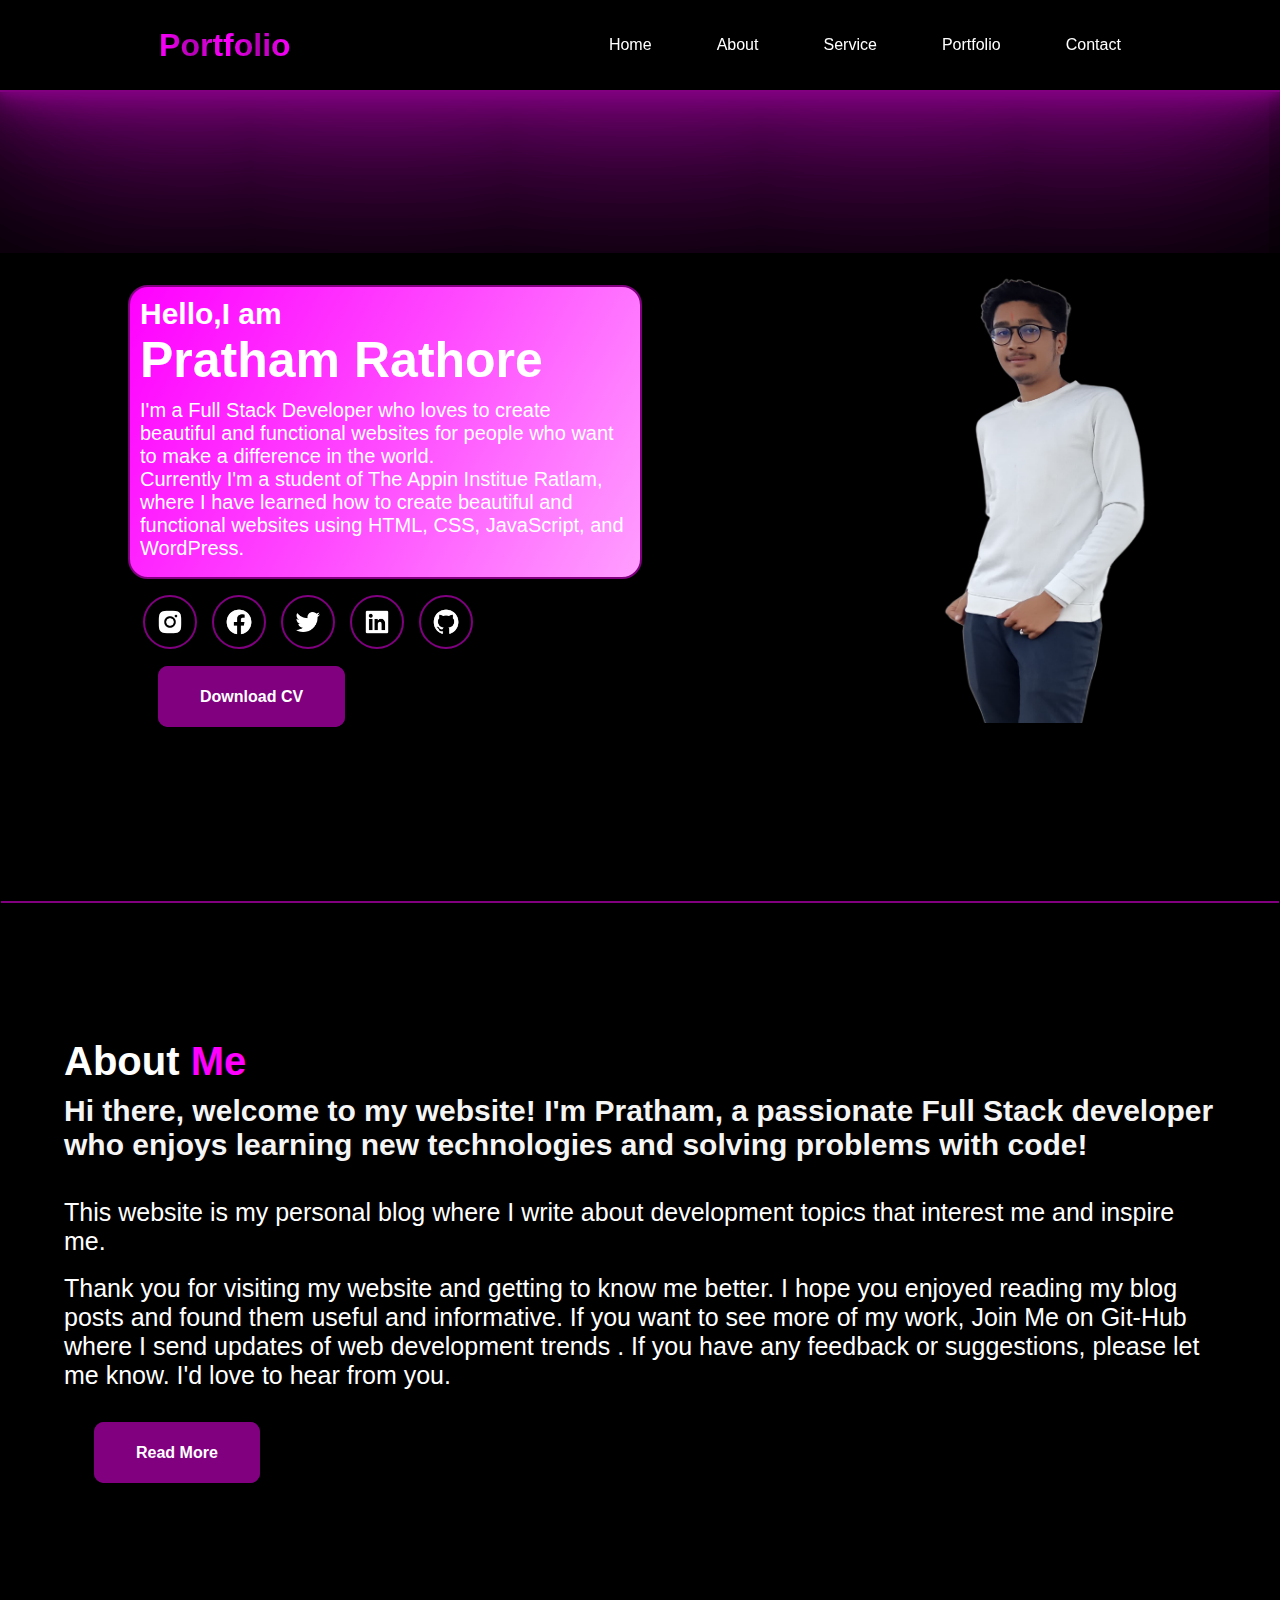
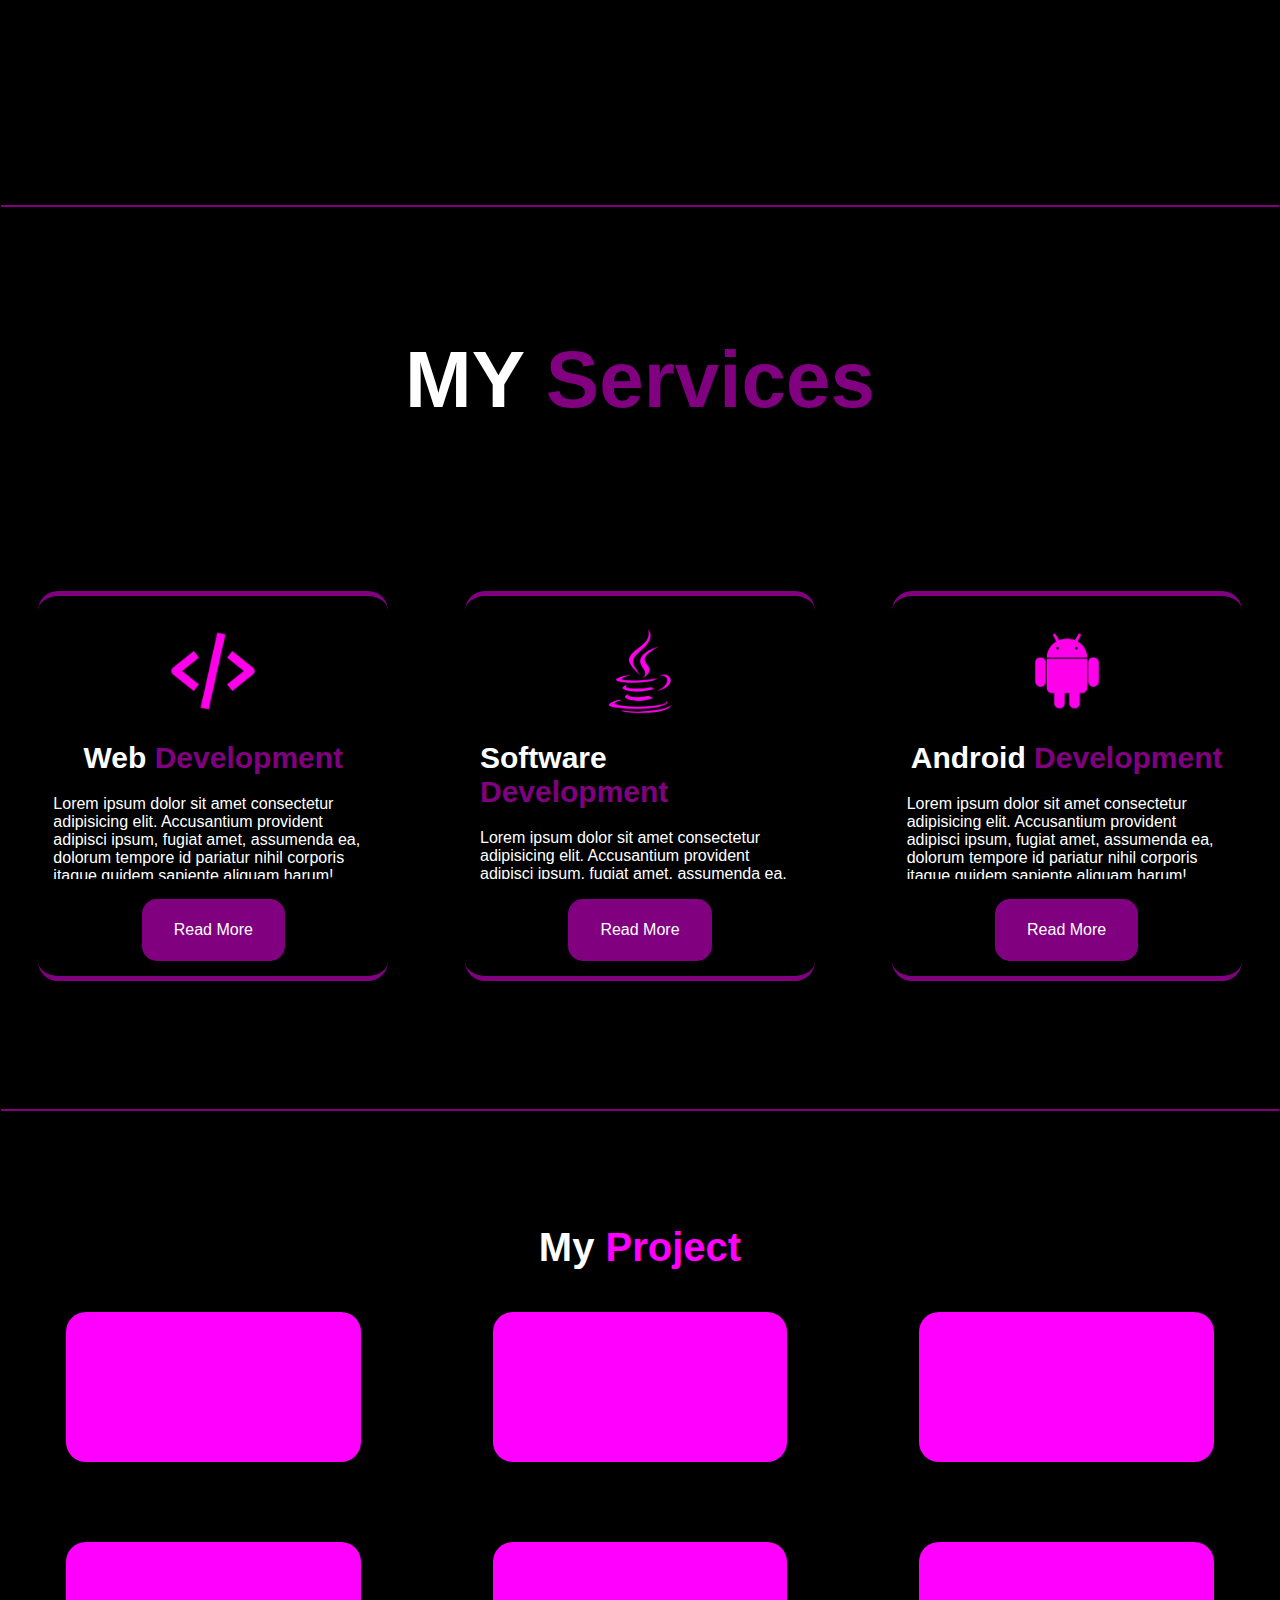
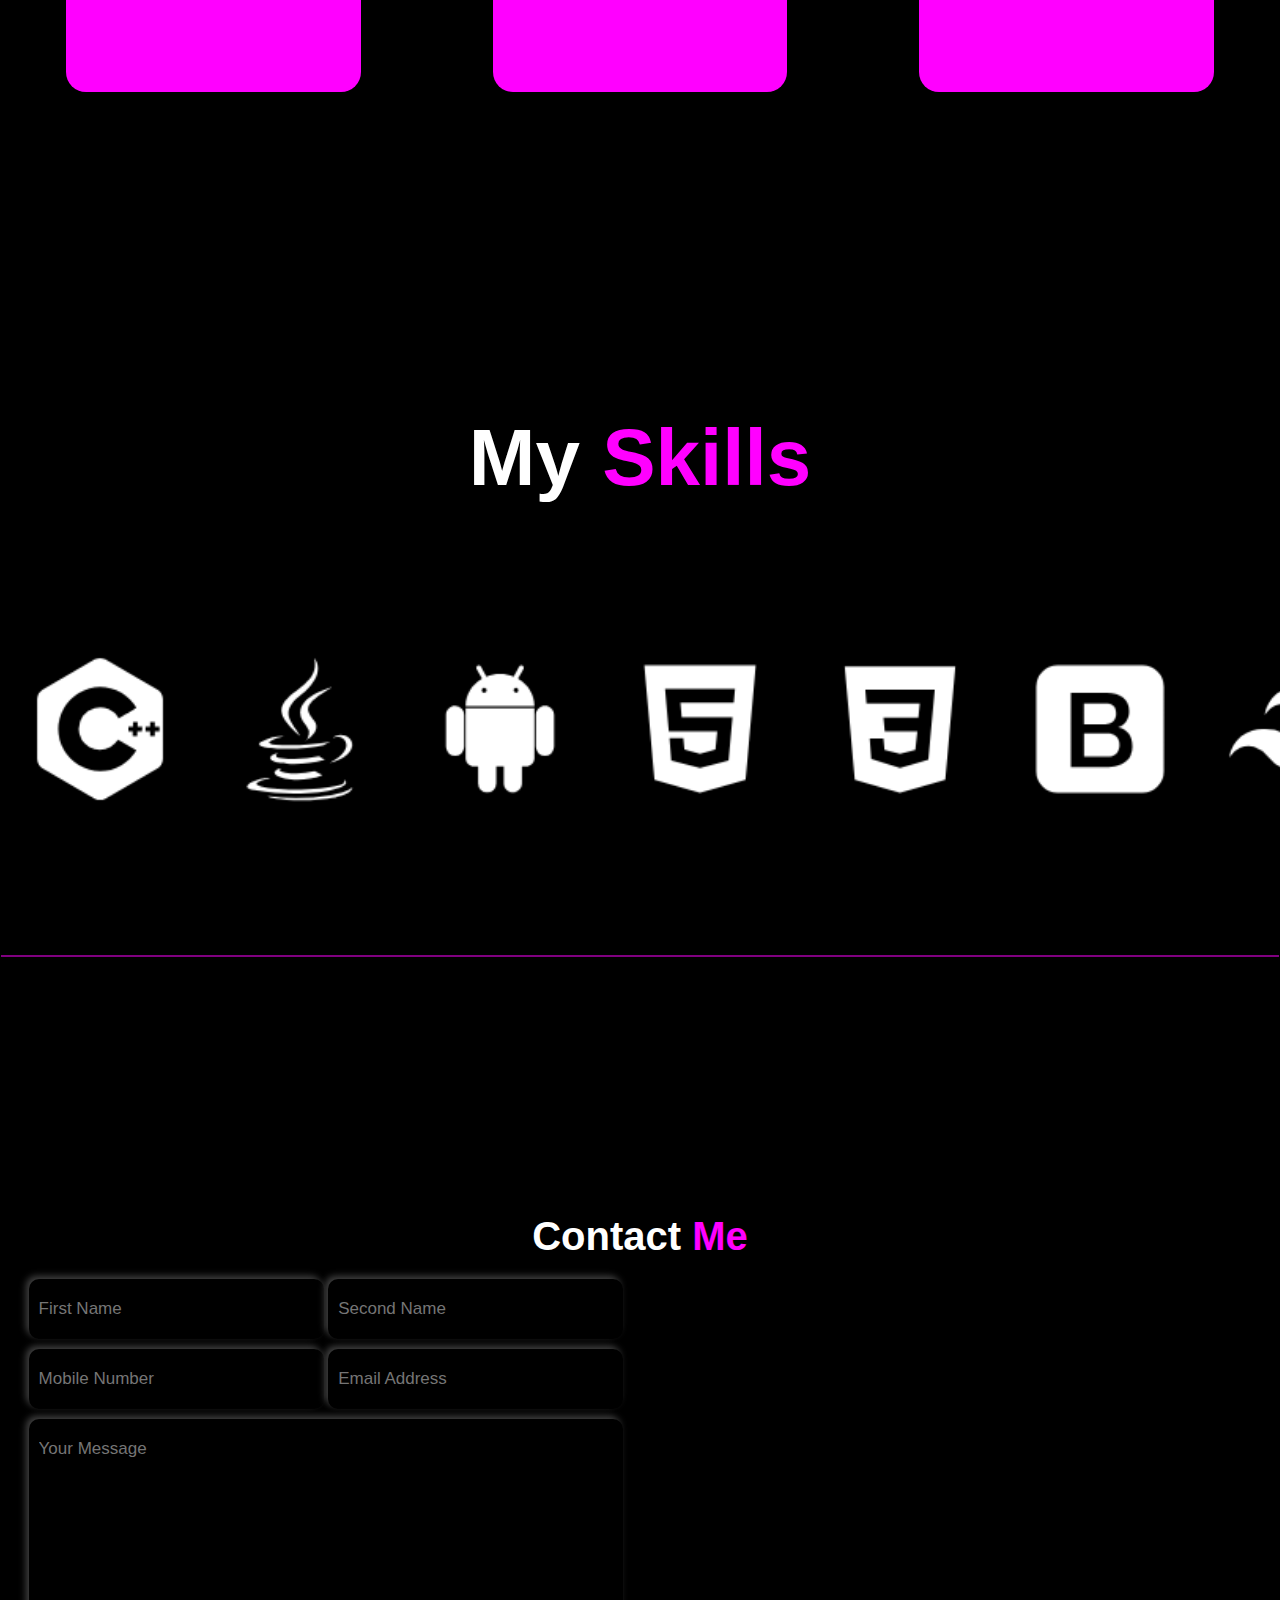
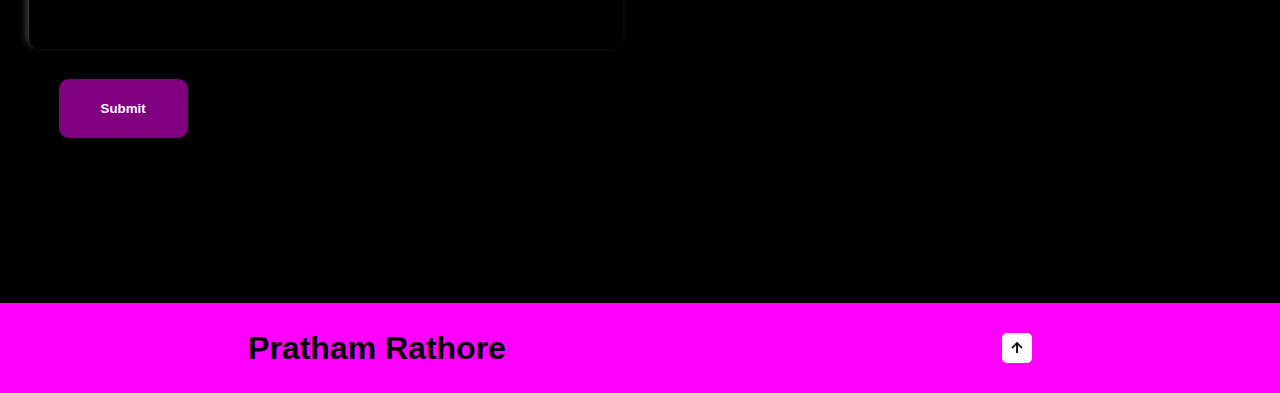
==== Portfolio.html @ 682aaaea "adding media-query" ====
<!DOCTYPE html>
<html lang="en">
<head>
    <meta charset="UTF-8">
    <meta name="viewport" content="width=device-width, initial-scale=1.0">
    <title>Portfolio</title>
    <link rel="stylesheet" href="style.css">
</head>
<body>
<section class="body">
       <div class="header">
            <div class="portfolio">
                <h1>Portfolio</h1>
            </div>
            <div class="nav-links">
                <ul type="none" class="navlinks">
                    <li><a href="#home">Home</a></li>
                    <li><a href="#about">About</a></li>
                    <li><a href="#service">Service</a></li>
                    <li><a href="#portfolio">Portfolio</a></li>
                    <li><a href="#contact">Contact</a></li>
                </ul>
            </div>
        </div>

        <section class="home" id="home">
            <div class="home-container">
                <div class="content">
                    <div class="box">
                        <h2>Hello,I am</h2>
                        <h1>Pratham Rathore</h1>
                        <p>I'm a Full Stack Developer who loves to create beautiful and functional websites for people
                            who want
                            to make a difference in the world.
                            <br>
                            Currently I'm a student of The Appin Institue Ratlam, where I have learned how to create
                            beautiful
                            and functional websites using HTML, CSS, JavaScript, and WordPress.</p>

                    </div>
                    <div class="connections">
                        <a href="" id="instagram"><img class="logo" src="social/instagram-alt-logo-108.png" alt="" /></a>
                        <a href="" id="facebook"><img class="logo"  src="social/facebook-circle-logo-108.png" alt=""></a>
                        <a href="" id="twitter"><img class="logo"   src="social/twitter-logo-108.png" alt=""></a>
                        <a href="" id="linkedIn"><img class="logo"  src="social/linkedin-square-logo-108.png" alt=""></a>
                        <a href="https://github.com/PrathamRathore123" id="git-hub"><img class="logo"   src="social/github-logo-108.png" alt="" ></a>

                    </div>
                    <br><br>
                    <a href="" class="cv">Download CV</a>
                </div>
             
                <div class="img">
                    <img src="remove.png" alt="">
                </div>
            </div>
        </section>


        <hr>

        <section class="About-us" id="about">
            <div class="about-main">
                <h1 class="about">About <span>Me</span></h1>
                <h4>Hi there, welcome to my website! I'm Pratham, a passionate Full Stack developer who enjoys learning
                    new
                    technologies and solving problems with code!</h4><br><br>
                <p>
                    This website is my personal blog where I write about development topics that interest me and inspire
                    me.
                </p>
                <br>
                <p>
                    Thank you for visiting my website and getting to know me better. I hope you enjoyed reading my blog
                    posts and found them useful and informative. If you want to see more of my work, Join Me on
                    Git-Hub where I send updates of web development trends . If you have any feedback or
                    suggestions, please let me know. I'd love to hear from you.</p>
                <br><br>
                <br>

                <a href="">Read More</a>
            </div>
        </section>
        <hr>
        <section class="Service" id="service">
            <div class="service-h1">
                <h1>MY <span>Services</span></h1>
            </div>
            <div class="card-list">
                <div class="card">
                    <img src="[data-uri]"
                        alt="">
                    <h1>Web <span>Development</span></h1>
                    <p>Lorem ipsum dolor sit amet consectetur adipisicing elit. Accusantium provident adipisci ipsum,
                        fugiat amet, assumenda ea, dolorum tempore id pariatur nihil corporis itaque quidem sapiente
                        aliquam harum! Vero, atque similique.</p>
                    <a href="">Read More</a>
                </div>
                <div class="card">
                    <img src="[data-uri]"
                        alt="">
                    <h1>Software <span>Development</span></h1>
                    <p>Lorem ipsum dolor sit amet consectetur adipisicing elit. Accusantium provident adipisci ipsum,
                        fugiat amet, assumenda ea, dolorum tempore id pariatur nihil corporis itaque quidem sapiente
                        aliquam harum! Vero, atque similique.</p>
                    <a href="">Read More</a>
                </div>
                <div class="card">
                    <img src="[data-uri]"
                        alt="">
                    <h1>Android <span>Development</span></h1>
                    <p>Lorem ipsum dolor sit amet consectetur adipisicing elit. Accusantium provident adipisci ipsum,
                        fugiat amet, assumenda ea, dolorum tempore id pariatur nihil corporis itaque quidem sapiente
                        aliquam harum! Vero, atque similique.</p>
                    <a href="">Read More</a>
                </div>
            </div>

        </section>
        <hr>
        <section class="portfolios" id="portfolio">
            <div class="My-project">
                <h1>My <span>Project</span></h1>
            </div >
        <div class="project-handler">
            <div class="projects1">
                <div class="project" id="project1">
                    <h1>Project Name</h1>
                    <p>project title</p>
                </div>
                <div class="project" id="project2">
                    <h1>Project Name</h1>
                    <p>project title</p>
                </div>
                <div class="project" id="project3">
                    <h1>Project Name</h1>
                    <p>project title</p>
                </div>
            </div>
            <div class="projects2">
                <div class="project" id="project4">
                    <h1>Project Name</h1>
                    <p>project title</p>
                </div>
                <div class="project" id="project5">
                    <h1>Project Name</h1>
                    <p>project title</p>
                </div>
                <div class="project" id="project6">
                    <h1>Project Name</h1>
                    <p>Project Title</p>
                </div>
            </div>
        </div>

        </section>
        <div class="my">
        <h1 >My <span>Skills</span></h1></div>
        <section class="sliders">
                 
            <div class="slider">
            <div class="slide-track">
              
                
                
                <div class="slide"><img src="logos/c-plus-plus-logo-108 (1).png" alt="">
                <h1 class="abc">C++</h1>
                </div>
                <div class="slide"><img src="logos/java-logo-108.png" alt="">
                <h1 class="abc">Java</h1>
                </div>

                <div class="slide"><img src="logos/android-logo-108.png" alt="">
                <h1 class="abc">Android</h1>
                </div>
                
                <div class="slide"><img src="logos/html5-logo-108.png" alt="">
                <h1 class="abc">HTML</h1>
                </div>
                
                <div class="slide"><img src="logos/css3-logo-108.png" alt="">
                <h1 class="abc">CSS</h1>
                </div>
                
                <div class="slide"><img src="logos/bootstrap-logo-108.png" alt="">
                <h1 class="abc">Bootstrap</h1>
                </div>

                <div class="slide"><img src="logos/tailwind-css-logo-108.png" alt="">
                <h1 class="abc">Tailwind</h1>
                </div>

                <div class="slide"><img src="logos/javascript-logo-108.png" alt="">
                <h1 class="abc">JavaScript</h1>
                </div>

                <div class="slide"><img src="logos/jquery-logo-108.png" alt="">
                <h1 class="abc">Jquery</h1>
                </div>

                <div class="slide"><img src="logos/php-logo-108.png" alt="">
                    <h1 class="abc">PHP</h1>
                    </div>

                <div class="slide"><img src="logos/nodejs-logo-108.png" alt="">
                <h1 class="abc">Node Js</h1>
                </div>

                <div class="slide"><img src="logos/react-logo-108.png" alt="">
                <h1 class="abc">React JS</h1>
                </div>

                <div class="slide"><img src="logos/mongodb-logo-108.png" alt="">
                    <h1 class="abc">Mongo DB</h1>
                    </div>
    
                
                    <div class="slide"><img src="logos/c-plus-plus-logo-108 (1).png" alt="">
                        <h1 class="abc">C++</h1>
                        </div>
                        <div class="slide"><img src="logos/java-logo-108.png" alt="">
                        <h1 class="abc">Java</h1>
                        </div>
        
                        <div class="slide"><img src="logos/android-logo-108.png" alt="">
                        <h1 class="abc">Android</h1>
                        </div>
                        
                        <div class="slide"><img src="logos/html5-logo-108.png" alt="">
                        <h1 class="abc">HTML</h1>
                        </div>
                        
                        <div class="slide"><img src="logos/css3-logo-108.png" alt="">
                        <h1 class="abc">CSS</h1>
                        </div>
                        
                        <div class="slide"><img src="logos/bootstrap-logo-108.png" alt="">
                        <h1 class="abc">Bootstrap</h1>
                        </div>
        
                        <div class="slide"><img src="logos/tailwind-css-logo-108.png" alt="">
                        <h1  class="abc">Tailwind</h1>
                        </div>
        
                        <div class="slide"><img src="logos/javascript-logo-108.png" alt="">
                        <h1  class="abc">JavaScript</h1>
                        </div>
        
                        <div class="slide"><img src="logos/jquery-logo-108.png" alt="">
                        <h1  class="abc">Jquery</h1>
                        </div>
        
                        <div class="slide"><img src="logos/php-logo-108.png" alt="">
                            <h1  class="abc">PHP</h1>
                            </div>
        
                        <div class="slide"><img src="logos/nodejs-logo-108.png" alt="">
                        <h1  class="abc">Node Js</h1>
                        </div>
        
                        <div class="slide"><img src="logos/react-logo-108.png" alt="">
                        <h1  class="abc">React JS</h1>
                        </div>
        
                        <div class="slide"><img src="logos/mongodb-logo-108.png" alt="">
                            <h1  class="abc">Mongo DB</h1>
                            </div>
            </div>
            
            </div>
       
    </section>

    
    
        <hr>
        <section class="Contact" id="contact">
           <h1>Contact <span>Me</span></h1> 
           <form action="datasend.php" method="GET">
            <div class="contacts">
         <div class="contact-main">
<input type="text"   placeholder="First Name" id="first" name='FN' >
<input type="text"  placeholder="Second Name" id="second" name='SN'>
<input type="number" placeholder="Mobile Number" id="mobile" name='M'>
<input type="text"   placeholder="Email Address" id="email" name='E'>
<input type="text"   placeholder="Your Message" id="message" name='MESS'>
            </div>
            <input type="submit" value="Submit" class="cv">
        </div>
        </form>
         </section>

  <div class="trademark">
    <ul type="none">
        
        <li><h1>Pratham Rathore</h1></li>
<li><a href="#home" class="arrow"><img src="logos/up-arrow-alt-regular-24.png" alt=""></a></li>
    </ul>

        </div>
    </section>
</body>
</html>
---- style.css ----
*{
    margin: 0%;
    padding: 0;
    font-family: 'Poppins', sans-serif;
}
html{
    scroll-behavior: smooth;
    overflow-x: hidden;
}
.body{
    width: 100%;
    height: 100vh;
    background-color:rgb(0, 0, 0);
   
}
hr{
background:linear-gradient(to right,purple ,purple,purple);
height: 2px;
border: .1px solid black;
outline: none;
}
/* >>>>>>>>>>>>>>>>>>>>>>>>>>>>>>>>>>>>>>>>>>>>>>>>>>>>>>>Navbar for PC<<<<<<<<<<<<<<<<<<<<<<<<<<<<<<<<<<<<<<<<<<<<<< */
.header{
    display: flex;
    justify-content: space-around;
    align-items: center;
    height: 10vh;
    background-color: rgb(0, 0, 0);
    animation: slideIn 2s;
   transition: 2s;
   position: fixed;
 width: 100%;
 z-index: 9999;
   
}
.header:hover{
    border-bottom: 2px solid purple;
    box-shadow: 0 0 10px purple, 0 0 20px purple,0 0 40px purple,0 0 80px purple,0 0 160px purple,0 0 260px purple,0 0 340px purple;
}
.portfolio{
    color: white;
    animation: fadeIn 5s;
    cursor: default;
}
.portfolio h1{
    background: linear-gradient(to right,rgb(255, 0, 255),rgba(255, 0, 255, 0.7),rgba(255, 0, 255),rgba(255, 0, 255, 0.7),rgb(255, 0, 255));
background-clip: text;
color: transparent;
}

.navlinks{
    display: flex;
    justify-content: space-between;
    width: 100%;
    animation:fadeIn 5s;
}

.nav-links{
    width: 40%;
     
}

.navlinks li a{
    text-decoration: none;
    color: white;
    transition: 0.5s;
    font-style: bold;
    transition: .5s;
}
@keyframes slideIn{
    0%{
        transform:translateY(-100%);
    }
    100%{
        transform:translateY(0);
    }
}
.navlinks li a:hover {
color: rgb(255, 0, 255);
text-shadow: 0 0 10px rgb(255, 0, 255), 0 0 20px rgb(255, 0, 255)0 0 40px rgb(255, 0, 255),0px 0px 60px rgb(255, 0, 255),0 0 80px rgb(255, 0, 255),0 0 160px rgb(255, 0, 255);
}

/* ----------------------------------------------------------Home------------------------------------------------------ */
.home {
display: flex;
justify-content: center;
align-items: center;
height: 100vh;
overflow: hidden;
}
.home-container{
display: flex;
justify-content: space-between;
align-items: center;
width: 80%;
margin-top: 10vh;
}

.box{
    height: 270px;
    width: 490px;
 transition: .5s;
color: white;
border-radius: 20px;
padding: 10px;
cursor: default;
border:2px solid purple ;
  transition: .5s;
  background:linear-gradient(300deg,rgb(255, 158, 255),rgb(255, 73, 255),rgb(255, 0, 255));
animation: slide 2s;
}
.box:hover{
    box-shadow: 0 0 10px purple, 0 0 20px purple,0 0 40px purple,0 0 80px purple,0 0 160px purple;
   background: transparent;
    color: purple;
  
}
@keyframes slide{
    0%{
        transform: translateX(-100%);
    }
    100%{
        transform: translateX(0);
    }
}

.box h2{
font-size: 30px;
}   
    
.box h1{
/* margin-top:px; */
font-size: 50px;
}
.box p{
margin-top: 10px;
font-size: 20px;
}

.connections{
    /* background-color: aqua; */
    width: 100%;
    height: 60px;
    display: flex;
    align-items: center;
margin-top: 13px;
animation:connection-fadein 3s ;
}
.connections a {
    height: 50px;
    width: 50px;
    border: 2px solid purple;
    border-radius: 100px;
    margin-left: 15px;
    overflow: hidden;
    display: flex;
    justify-content: center;
    align-items: center;
transition: .5s;

}
.connections a:hover {
    box-shadow: 0 0 10px purple,0 0 40px purple,0 0 80px purple;

}
.connections a .logo{
    height: 60%;
    width: 60%;
}
@keyframes connection-fadein{
    0%{
        opacity: 0;
    }
    100%{
        opacity: 5;
    }
}

.cv{
    text-decoration: none;
    padding: 20px  40px 20px;
    background-color:purple;
    border-radius: 10px;
     color: white;
font-weight: bold;
margin-left: 30px;
border: 2px solid purple;
transition: 0.5s;
animation:connection-fadein 3s ;
text-align: center;
}
.cv:hover{
    border: 2px solid purple;
    color: purple;
    background-color: transparent;
box-shadow:0 0 10px purple,0 0 20px purple,0 0 40px purple,0 0 80px purple,0 0 160px purple;
}
@keyframes slideUP{
    0%{
        transform: translateY(-100px);
    }
    100%{
        transform: translateY(0);
    }

}

.img img {
    height:460px ;
    width:230px ;
    transition: .5s;
    animation: img-slide 2s;
}
.img img:hover {
    filter: drop-shadow(0px 0px 60px purple);
}
@keyframes img-slide{
    0%{
        transform: translateX(100%);
    }
    100%{
        transform: translateX(0);
    }
}

/*~~~~~~~~~~~~~~~~~~~~~~~~~~~~~~~~~~~~~~~~~~~~~~~~~~~~~~~~~~~~ about us ~~~~~~~~~~~~~~~~~~~~~~~~~~~~~~~~~~~~~~~~~~~~~~~*/
.About-us{
    height: 100vh;
    width: 100%;
    background-color:black;
    display: flex;
    justify-content: center;
    align-items: center;
}
.about{
    font-size: 40px;

}
.about span{
    color: rgb(255, 0, 255);
}
.about-main{
    height: 70%;
    width: 90%;
    cursor: default;
    animation: AboutUs-pulse 3s;
}
.about   {
    color: white;
}
.about-main h4 {
    margin-top: 10px;
    font-size: 30px;
color: whitesmoke;
}
.about-main p {
    font-size: 25px;
    color: white;
}
.about-main a{
    text-decoration: none;
    padding: 20px  40px 20px;
    background-color:purple;
    border-radius: 10px;
color: white;
font-weight: bold;
margin-left: 30px;
border: 2px solid purple;
transition: 0.5s;
}
.about-main a:hover{
    border: 2px solid purple;
    color: purple;
    background-color: transparent;
box-shadow:0 0 10px purple,0 0 20px purple,0 0 40px purple,0 0 80px purple,0 0 160px purple;
}
.about-main::before{
    opacity: 0.5;

}

/* ~~~~~~~~~~~~~~~~~~~~~~~~~~~~~~~~~~~~~~~~~~~~~~ Service's ~~~~~~~~~~~~~~~~~~~~~~~~~~~~~~~~~~~~~~~~~~~~~~~~~~~~~~~~~~~~ */
.Service{
height: 100vh;
width: 100%;
background-color: black;    

}

.service-h1{
    display: flex;
    justify-content: center;
    width: 100%;
    color: white;
    font-size: 40px;
    padding-top: 14vh;
}
.service-h1 span{
    color: purple;

}
.card-list{
    display: flex;
    justify-content: space-around;
    align-items: center;
    height: 80vh;
}
.card{
    background-color: black;
    height: 350px;
    width: 25%;
    display: flex;
    flex-direction: column;
    align-items: center;
padding: 15px;
border-radius: 20px;
border-top: 5px solid purple;
border-bottom: 5px solid purple;
transition: 0.5s;
cursor: default;
}
.card:hover{
    border: 2px solid purple;
    height: 360px;
    width: 26%;
}
.card img {
    height: 100px;
    width: auto;
    margin-top: 10px;
}
.card h1{
    color: white;
font-size: 30px;
margin-top: 20px;
transition: 1.5s;

}
.card h1 span {
    color:purple;
transition: 1.5s;

}
.card:hover h1{
    color: purple;
}
.card:hover  h1 span{
    color: white;
}
.card p {
    color: white;
    margin-top: 20px;
    overflow: hidden;
}
.card a {
    margin-top: 20px;
    padding: 20px 30px 20px;
    text-decoration: none;
color: white;
background-color: purple;
border-radius: 15px;
transition: .5s;
border: 2px solid purple;

}

.card a:hover {
    border: 2px solid purple;
background-color: transparent;
box-shadow: 0 0 10px purple,0 0 40px purple,0 0 80px purple;
}
/* ~~~~~~~~~~~~~~~~~~~~~~~~~~~~~~~~~~~~~~~~~~~~~~ Portfolio ~~~~~~~~~~~~~~~~~~~~~~~~~~~~~~~~~~~~~~~~~~~~~~~~~~~~~~~~~~ */
.portfolios{
    height: 100vh;
    width: 100%;
    background-color: black;
}
.My-project{
    padding-top: 10vh;
    width: 100%;
    height: 10vh;
    display: flex;
    align-items: center;
    justify-content: center;
  
}
.My-project h1{
    color: white;
    font-size: 40px;
}
.My-project h1 span{
    color: rgb(255, 0, 255);
}
.projects1{
    display: flex;
    justify-content: space-around;
    align-items: center;
    margin-top: 20px;

}
.projects2{
    display: flex;
    justify-content: space-around;
    align-items: center;
    margin-top: 80px;
}
.project{
    background-color: rgb(255, 0, 255);
    height: 150px;
    width: 23%;
    display: flex;
    flex-direction: column;
    justify-content: center;
    align-items: center;
border-radius: 20px;
cursor: pointer;
transition: .5s;

}
.project:hover
{
box-shadow: 0 0 10px purple,0 0 40px purple,0 0 80px purple;


}
.project h1 {
    display: none;
    transition: .5s;
}
.project p {
    display: none;
    transition: .5s;

}
.project:hover h1 {
    display: block;
}

.project:hover p {
    display: block;
}
/* ~~~~~~~~~~~~~~~~~~~~~~~~~~~~~~~~~~~~~~~~~~~~~~~~~~~ Slider ~~~~~~~~~~~~~~~~~~~~~~~~~~~~~~~~~~~~~~~~~~~~~~~~~~~~~~~~~~~~ */
.sliders{
    min-height: 50vh;
    display: grid;
    place-items: center;
overflow: hidden;
background-color: black;
}
 .my{
color: white;
display: flex;
align-items: center;
justify-content: center;
font-size: 40px;
background-color: black;
cursor: default;
}
.my h1 span{
    color:rgb(255, 0, 255) ;
}
.slider{
    height: 200px;
    margin: auto;
    position: relative;
    width: 100%;
    display: grid;
    place-items: center;
}
.slide-track{
    display: flex;
    width: calc(200px*26);
    animation:scroll 40s linear infinite;
}
.slide-track:hover{
animation-play-state: paused;
}
@keyframes scroll{
    0%{
        transform: translateX(0);
    }
    100%{
        transform: translateX(calc(-250px * 13));
    }
}
.slide{
    height: 200px;
    width: 500px;
    display: flex;
    align-items: center;
    flex-direction: column;
    padding: 15px;
    perspective: 100px;
}
.slide img{
    width:100%;
    transition: 1.5s;
}
.slide img:hover{
    transform:translateZ(20px);
}
.abc {
    transition: 0.5s;
    padding-top: 2px;
}

.slide:hover  .abc{
    color: rgb(255, 0, 255);
   font-size: 20px;
}
/* ~~~~~~~~~~~~~~~~~~~~~~~~~~~~~~~~~~~~~~~~~~~~~~~~~~~~~~ Contact ~~~~~~~~~~~~~~~~~~~~~~~~~~~~~~~~~~~~~~~~~~~~~~~~~ */
.Contact{
    height: 95vh;
    width: 100%;
    display: flex;
    justify-content: center;
    align-items: center;
    flex-direction: column;
    padding-top: 10vh;
    background-color: black;
    cursor: default;
}
.Contact h1 {
    font-size: 40px;
color: white;
}
.Contact h1 span{
    color: rgb(255, 0, 255);
}
.contacts{
    
}
.contact-main{
    margin-top: 20px;
    height: 400px;
    width: 50%;
}
.contact-main input{
    height: 40px;
    width: 45%;
    border: none;
    padding: 10px;
border-radius: 10px;
font-size: 17px;
background-color: black;
box-shadow: -3px -3px 7px #ffffff42
,3px 3px 7px rgb(0, 0, 0);
outline: none; 
color: white;
/* font-weight: bold; */
}
.contact-main input:focus{
    border: 1px solid rgb(255, 0, 255);
}
#mobile{
margin-top: 10px;

}
#email{
margin-top: 10px;
}
#message{
    margin-top: 10px;
    width: 94%;
    padding-bottom: 180px;

}
#mobile::-webkit-inner-spin-button,
#mobile::-webkit-outer-spin-button{
    -webkit-appearance: none;
}
/* ~~~~~~~~~~~~~~~~~~~~~~~~~~~~~~~~~~~~~~~~~~~~~~~~~~~~~~~ Trade Mark ~~~~~~~~~~~~~~~~~~~~~~~~~~~~~~~~~~~~~~~~~~~~~~~~~~~~~~~ */
.trademark{
    background-color: rgb(255, 0, 255);
        height: 10vh;
    width: 100%;

}
.trademark ul {
    display: flex;
    align-items: center;
    justify-content: space-around;
    height: 100%;
    width: 100%;
}
.trademark ul li {
    height: 50px;
    align-items: center;
    display: flex;
}
.arrow{
    background-color: white;
padding: 5px;
border-radius: 5px;
height: 20px;
transition: all ease 1s;
}
.arrow:hover{
box-shadow: 0 0 10px white,0 0 30px white,0 0 100px white;
}
.arrow img {
    height: 20px;

}
/*>>>>>>>>>>>>>>>>>>>>>>>>>>>>>>>>>>>>>>>>>>>>>>>>>>>>>>  media query  <<<<<<<<<<<<<<<<<<<<<<<<<<<<<<<<<<<<<<<<<<<<<<<<  */
@media (max-width:1200px) {
.portfolio{
    display: none;
}}

@media (max-width:1000px) {
.header{
    display: none;
}
.img{
    display: none;
}
.content
{
    display: flex;
    flex-direction: column;
    justify-content: center;

}
.home{
    justify-content: center;
  
}
.home-container{
justify-content: center;
}
.connections{
    justify-content: center;
}
.cv{
    
}
}
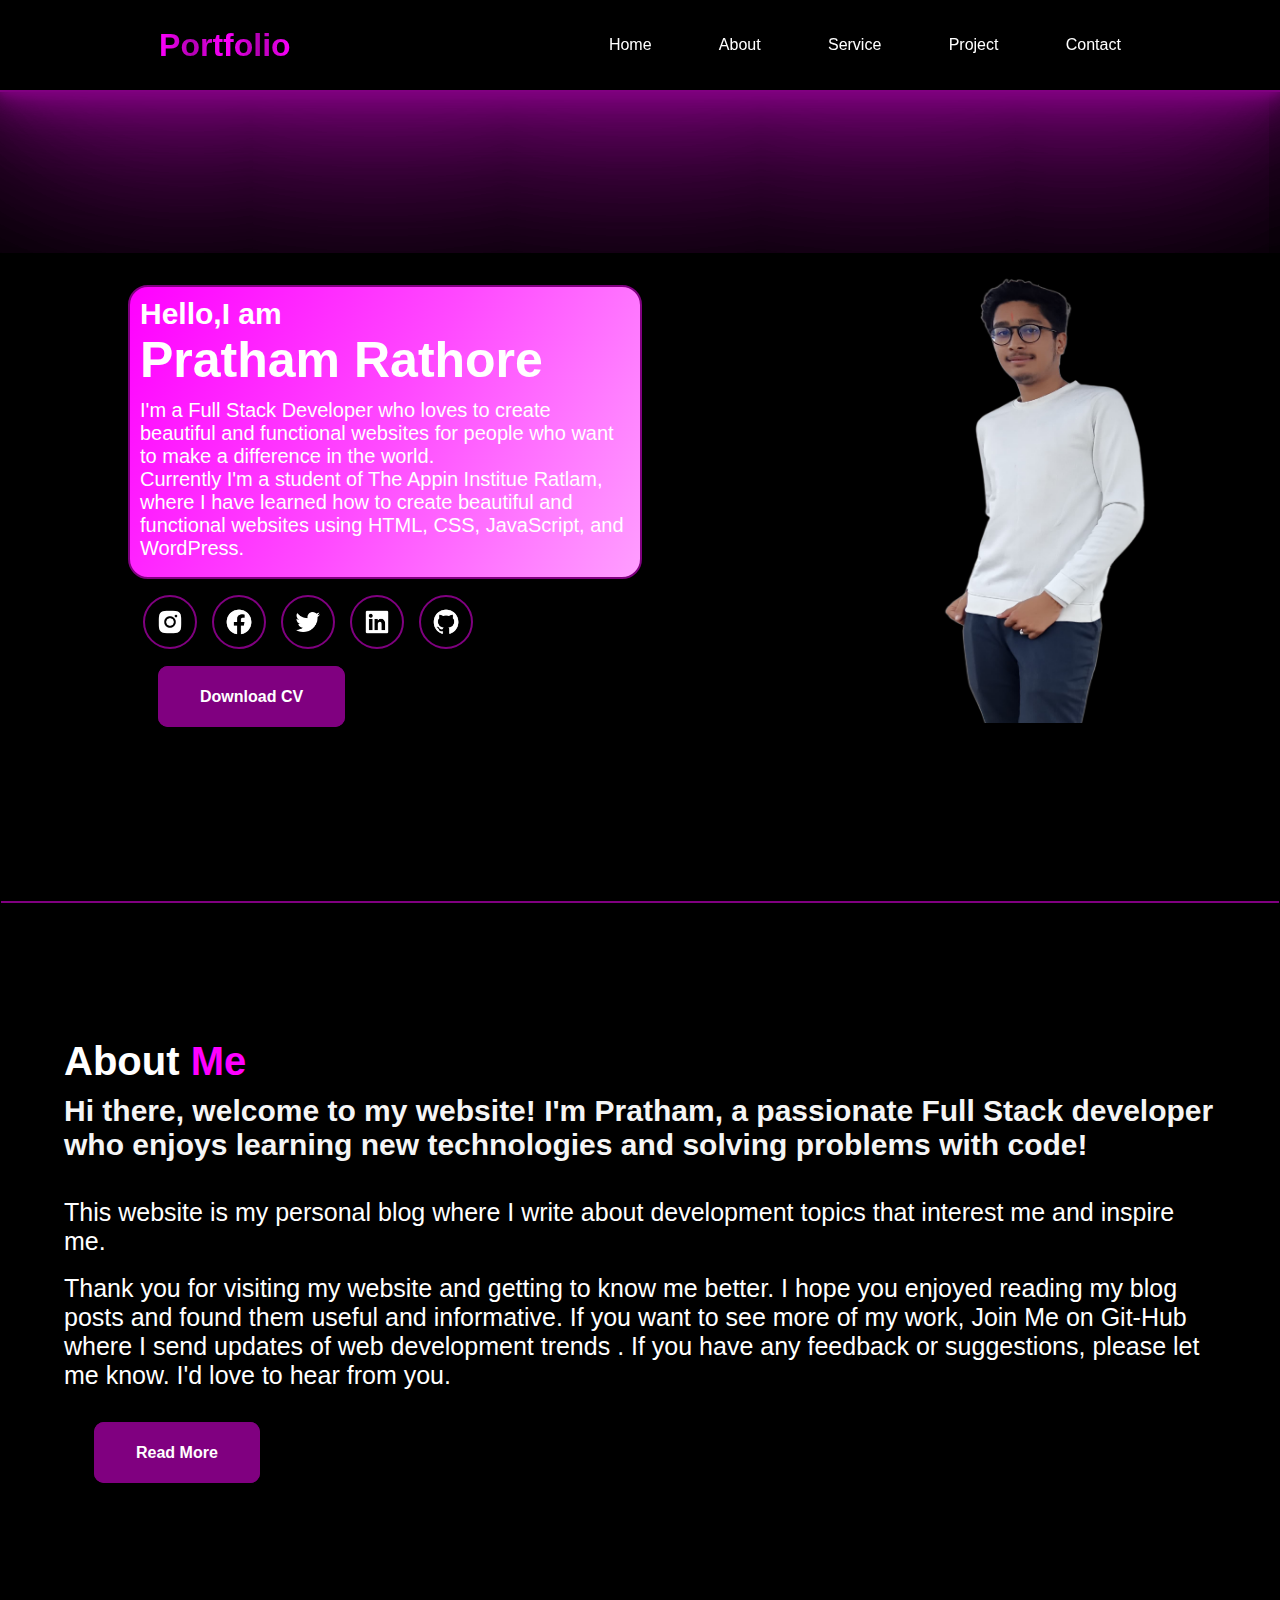
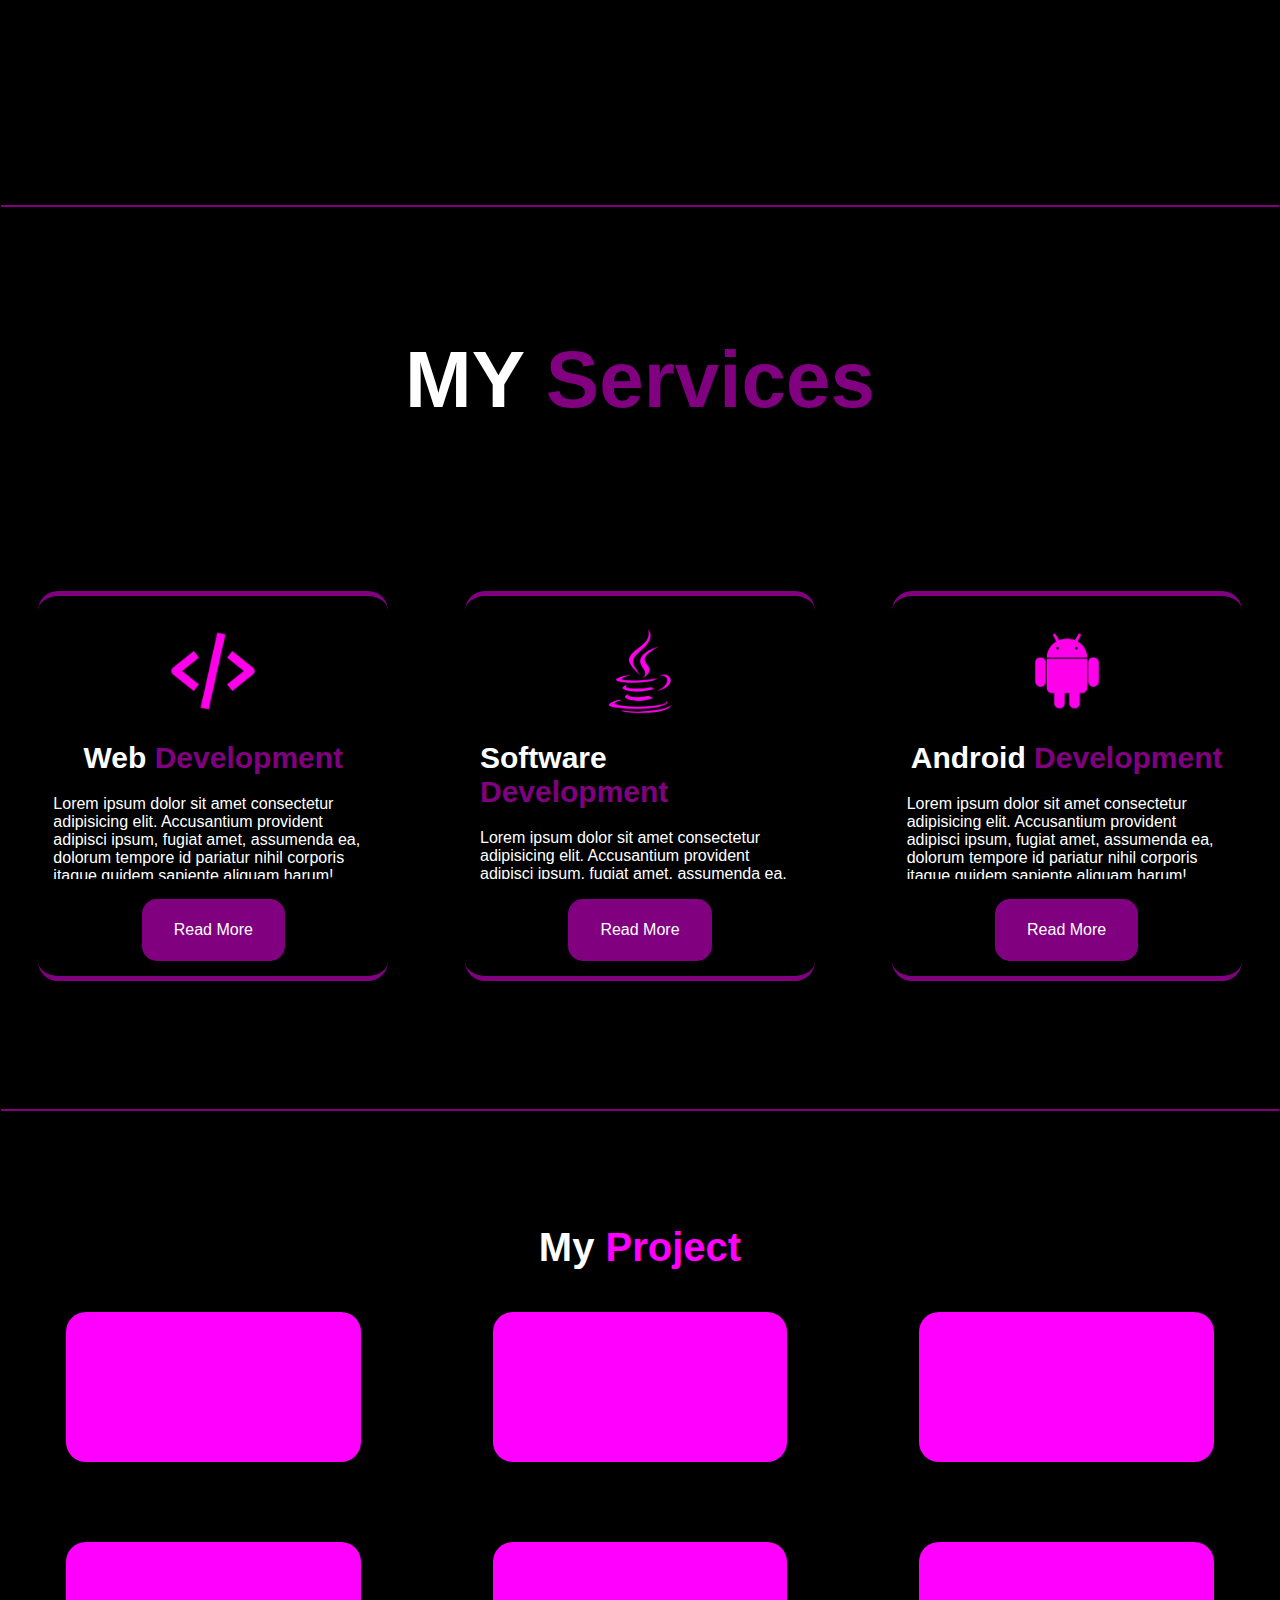
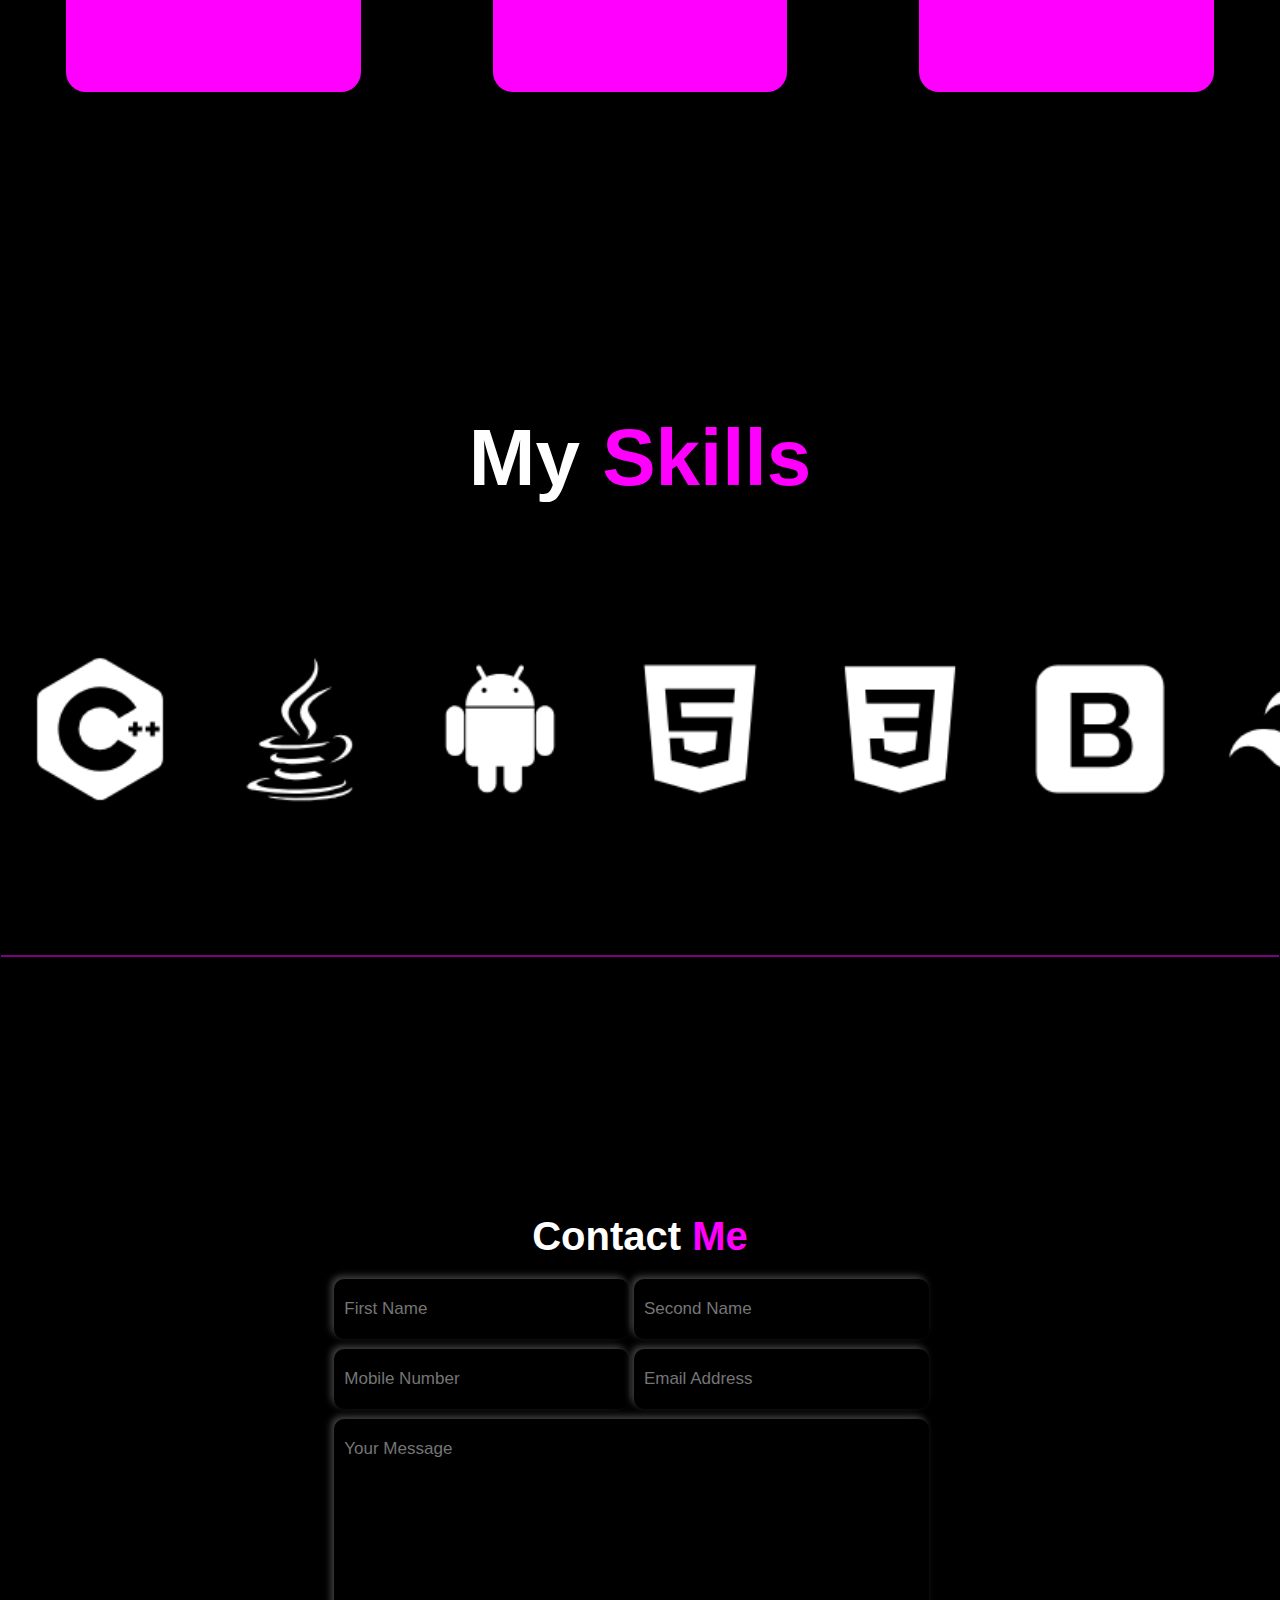
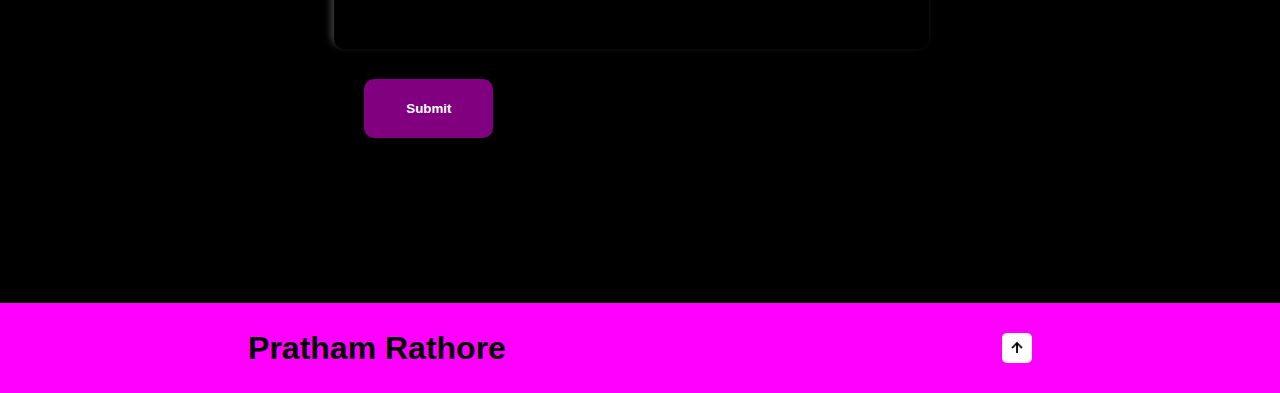
==== commit a9758b0b: "adding media query" ====
--- a/Portfolio.html
+++ b/Portfolio.html
@@ -17,7 +17,7 @@
                     <li><a href="#home">Home</a></li>
                     <li><a href="#about">About</a></li>
                     <li><a href="#service">Service</a></li>
-                    <li><a href="#portfolio">Portfolio</a></li>
+                    <li><a href="#portfolio">Project</a></li>
                     <li><a href="#contact">Contact</a></li>
                 </ul>
             </div>
@@ -47,7 +47,7 @@
 
                     </div>
                     <br><br>
-                    <a href="" class="cv">Download CV</a>
+                    <a download="Pratham Resume" href="Pratham-CV.jpeg" class="cv"   >Download CV</a>
                 </div>
              
                 <div class="img">
@@ -285,8 +285,11 @@
 <input type="text"   placeholder="Email Address" id="email" name='E'>
 <input type="text"   placeholder="Your Message" id="message" name='MESS'>
             </div>
-            <input type="submit" value="Submit" class="cv">
-        </div>
+            <div class="cv1">  <input type="submit" value="Submit" class="cv "></div>
+           
+        </div>      
+
+      
         </form>
          </section>
 
--- a/style.css
+++ b/style.css
@@ -528,8 +528,13 @@
     color: rgb(255, 0, 255);
 }
 .contacts{
-    
-}
+    display: flex;
+    align-items: center;
+    justify-content: center;
+    width: 100%;
+    flex-direction: column;
+}
+
 .contact-main{
     margin-top: 20px;
     height: 400px;
@@ -600,7 +605,9 @@
 }
 .arrow img {
     height: 20px;
-
+}
+.cv1{
+    width: 50%;
 }
 /*>>>>>>>>>>>>>>>>>>>>>>>>>>>>>>>>>>>>>>>>>>>>>>>>>>>>>>  media query  <<<<<<<<<<<<<<<<<<<<<<<<<<<<<<<<<<<<<<<<<<<<<<<<  */
 @media (max-width:1200px) {
@@ -632,11 +639,9 @@
 .connections{
     justify-content: center;
 }
-.cv{
-    
-}
-}
-
-
-
-
+
+}
+
+
+
+
